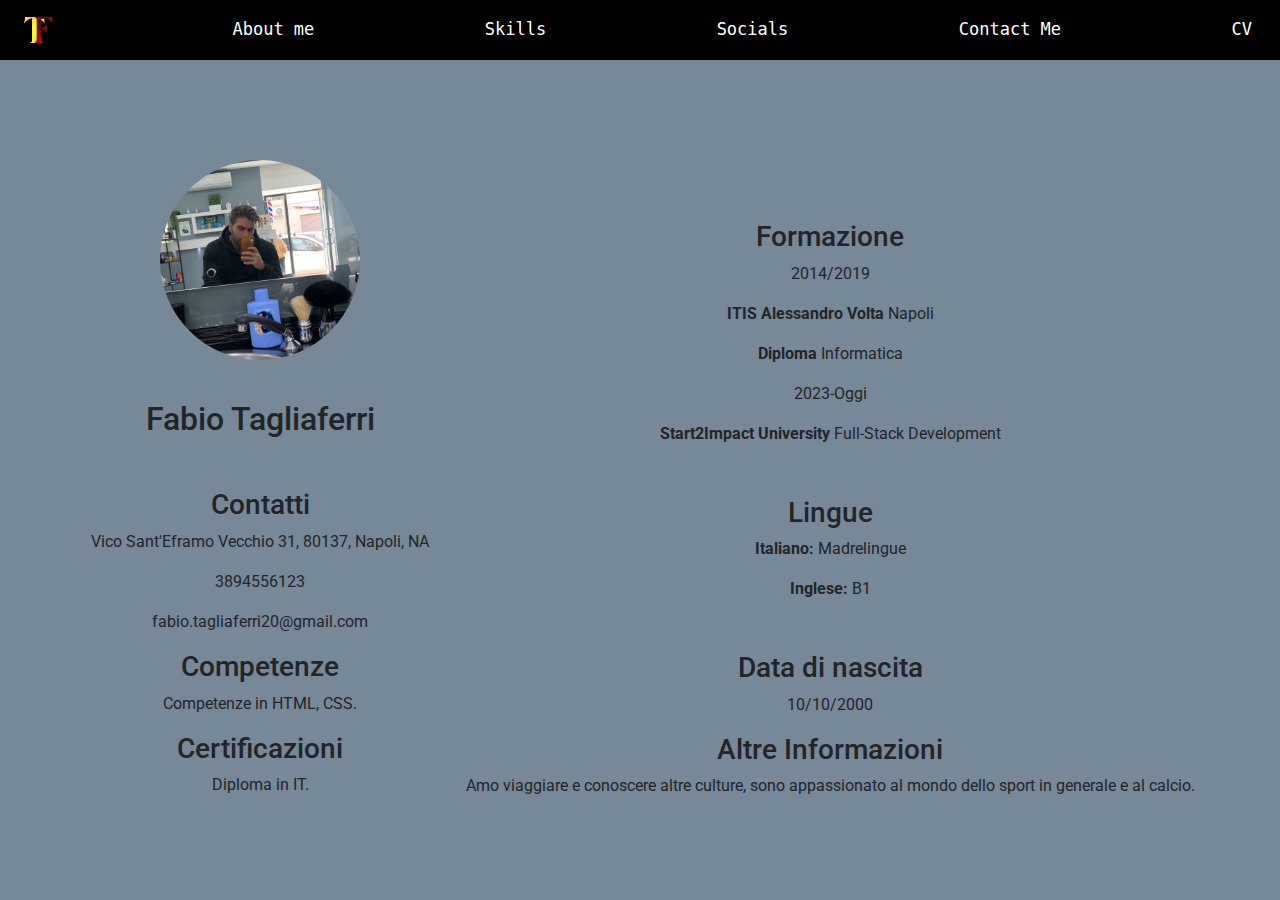
==== cv.html @ 47c245b6 "finale" ====
<!DOCTYPE html>
<html>
<head>
    <title>
        My Journey
    </title>
    <link rel="stylesheet" href="css/bootstrap.css">  
    <link rel="stylesheet" href="styles.css">
    <link rel="stylesheet" href="styles-cv.css">
    <link rel="preconnect" href="https://fonts.googleapis.com">
    <link rel="preconnect" href="https://fonts.gstatic.com" crossorigin>
    <link href="https://fonts.googleapis.com/css2?family=Roboto:ital,wght@1,300;1,400;1,500;1,700&display=swap" rel="stylesheet">
</head>

<body>

    <nav class="navbar sticky-top"  >
        <div class="container-fluid">
            <a class="navbar-brand" href="#">
             <img src="Immagini/Logo.png" width="50px" height="50px"> 
            </a>
        <a class="navbar-brand" href="http://127.0.0.1:5500/Progetto-finale/progetto.html?contact_number=&user_name=d&user_email=d%40gmail.com&subject=dd&message=#about-me">About me</a>
        <a class="navbar-brand" href="http://127.0.0.1:5500/Progetto-finale/progetto.html?contact_number=&user_name=d&user_email=d%40gmail.com&subject=dd&message=#skills" >Skills</a>
        <a class="navbar-brand" href="http://127.0.0.1:5500/Progetto-finale/progetto.html?contact_number=&user_name=d&user_email=d%40gmail.com&subject=dd&message=#socials">Socials</a>
        <a class="navbar-brand" href="file:///C:/Users/Fabio/OneDrive/Desktop/Esercizi-html/Progetto-finale/progetto.html#contact-me">Contact Me</a>
        <a class="navbar-brand" href="#">CV</a>
        </div>
      </nav>
      <div class="container text-center">
        <div class="row">
            <div class="col-4">
                <div class="back-left">
                    <div class="pic-cv">
                        <img class="photo-cv" src="Immagini/io.jpg">
                    </div>
                    <h2>Fabio Tagliaferri</h2>
                <div class="contatti">
                <h3>Contatti</h3>
                <p class="info-cont">Vico Sant'Eframo Vecchio 31, 80137, Napoli, NA</p>
                <p class="info-cont">3894556123</p>
                <p class="info-cont">fabio.tagliaferri20@gmail.com</p>
                </div>
                <div class="competenze">
                <h3>Competenze</h3>
                <p>Competenze in HTML, CSS.</p>
                </div>
                <div class="Certificazioni">
                <h3>Certificazioni</h3>
                <p>Diploma in IT.</p>
                </div>
            </div>
        </div>
            <div class="col-8">
                <div class="formazione">
             <h3>Formazione</h3>
             <p>2014/2019</p>
             <p><strong>ITIS Alessandro Volta</strong> Napoli</p>
             <p><strong>Diploma</strong> Informatica</p>
             <p>2023-Oggi</p>
             <p><strong>Start2Impact University</strong> Full-Stack Development</p>
             </div>
                <div class="lingue">
                    <h3>Lingue</h3>
                    <p><strong>Italiano:</strong> Madrelingue</p>
                    <p><strong>Inglese:</strong> B1</p>
                </div>
                <div class="nascita">
                    <h3>Data di nascita</h3>
                    <p>10/10/2000</p>

                </div>
                <div class="altre-informazioni">
                    <h3>Altre Informazioni</h3>
                    <p>Amo viaggiare e conoscere altre culture, sono appassionato al mondo dello sport in generale e al calcio.</p>
                </div>
            </div>
            

          </div>
        </div>
</body>
---- styles.css ----
* {
    font-family: Roboto, Arial;
    margin: 0px;
    }

body {
    margin: 0px;
    height: 2300px;
    background-color: lightslategray;
    
}
#about-me {
    padding: 0px 35px 35px 35px;
}
.navbar {
    background-color: black;
    
    padding: 0;
}
.navbar-brand{
    color: white;
    font-size: 17px;
    font-family: monospace;

}

.navbar-brand:hover {
    color: blue;
}
.navbar-brand:active {
    color: white;
}
.head {
    
    margin-top: 10px;
    margin-left: 10px;
    justify-content: center;
    align-items: center;
}
.start2impact {
    text-decoration: none;
    color: green;
}
.start2impact:hover{
    color: darkgreen;
}
.sfondo { width: 100%;
    
    
}
.img-fluid {
  width: 250px;
  height: 250px;;
  object-fit: cover;
  border-radius: 125px;
  margin-bottom: 30px;
}
.container {
    margin-top: 100px;
}
.leng-photo {
    width: 80px;
    height: 80px;
    margin-right: 20px;
    padding-right: 0;
    padding-left: 0;
}
.row{ 
    .img-fluid {
        height: 80px;
        width: 80px;
        padding: 0px;
        margin-right: 20px;
        border-radius: 0px;
        margin-bottom: 5px;
    }
}
.h-skills{ color: white;

}
#skills {
    padding-top: 10px;
    padding-bottom: 80px;
    background-color: black;
    }

.socials-photo {
    width: 60px;
    height: 60px;
    margin-right: 20px;
    border-radius: 10px;
}
#socials {
    margin-bottom: 0px;
    padding-top: 20px;
}
.h-form {
    color: white;
}
#contact-me {
    margin-top: 100px;
    padding-top: 60px;
    background-color: black;
    padding-bottom: 60px;
}
---- styles-cv.css ----
body {
    height: auto;

}
.pic-cv { margin-bottom: 40px;
}
.photo-cv {
    width: 200px;
    height: 200px;
    border-radius: 100px;
    object-fit: cover;
}

.formazione {
    margin-top: 60px;
}
.lingue {
    margin-top: 50px;
}
.nascita {
    margin-top: 50px;
}
.contatti {
    margin-top: 50px;
}
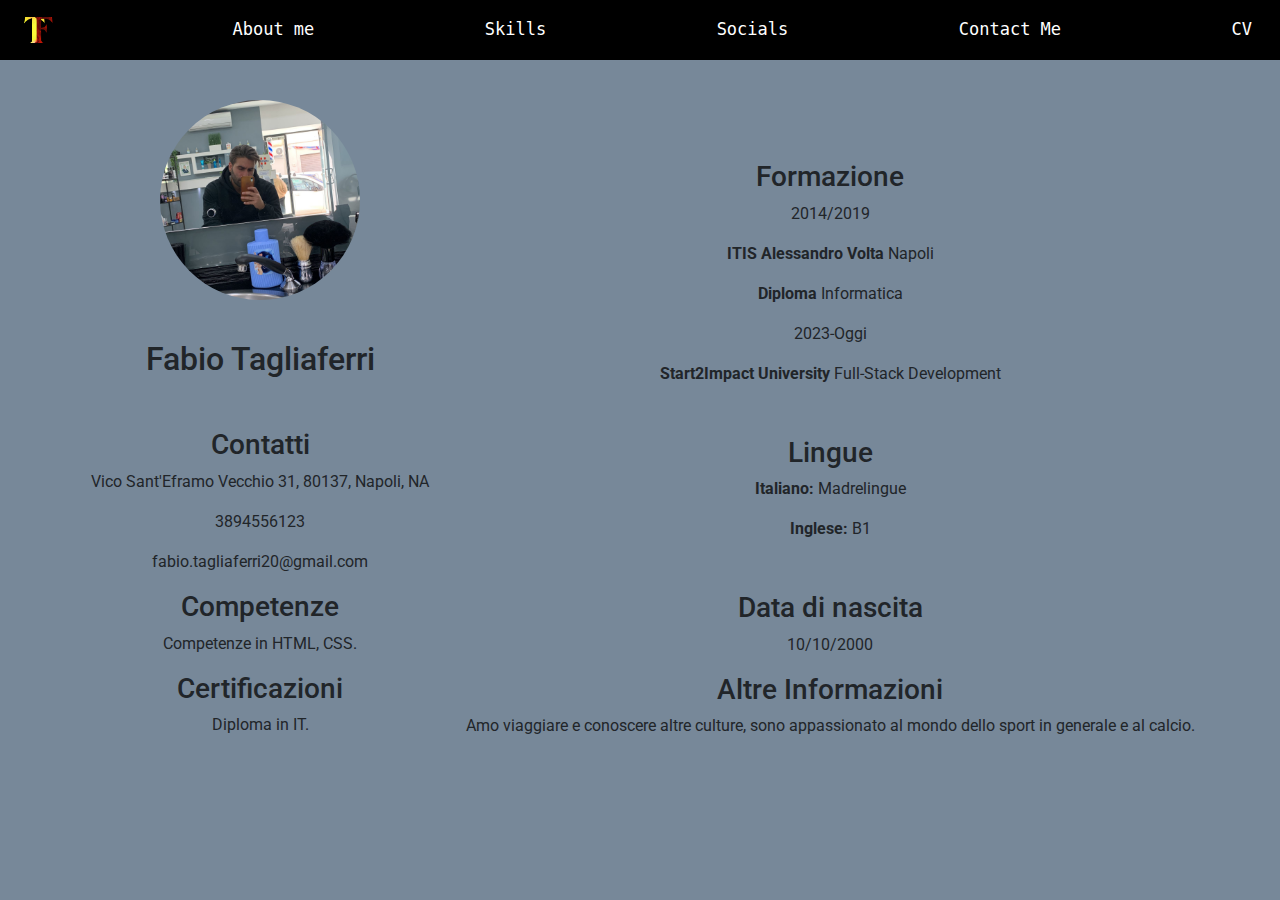
==== commit 76fe6a8a: "fix" ====
--- a/cv.html
+++ b/cv.html
@@ -14,15 +14,15 @@
 
 <body>
 
-    <nav class="navbar sticky-top"  >
+    <nav class="navbar fixed-top"  >
         <div class="container-fluid">
             <a class="navbar-brand" href="#">
              <img src="Immagini/Logo.png" width="50px" height="50px"> 
             </a>
-        <a class="navbar-brand" href="http://127.0.0.1:5500/Progetto-finale/progetto.html?contact_number=&user_name=d&user_email=d%40gmail.com&subject=dd&message=#about-me">About me</a>
-        <a class="navbar-brand" href="http://127.0.0.1:5500/Progetto-finale/progetto.html?contact_number=&user_name=d&user_email=d%40gmail.com&subject=dd&message=#skills" >Skills</a>
-        <a class="navbar-brand" href="http://127.0.0.1:5500/Progetto-finale/progetto.html?contact_number=&user_name=d&user_email=d%40gmail.com&subject=dd&message=#socials">Socials</a>
-        <a class="navbar-brand" href="file:///C:/Users/Fabio/OneDrive/Desktop/Esercizi-html/Progetto-finale/progetto.html#contact-me">Contact Me</a>
+        <a class="navbar-brand" href="index.html#about-me">About me</a>
+        <a class="navbar-brand" href="index.html#skills" >Skills</a>
+        <a class="navbar-brand" href="index.html#socials">Socials</a>
+        <a class="navbar-brand" href="index.html#contact-me">Contact Me</a>
         <a class="navbar-brand" href="#">CV</a>
         </div>
       </nav>
--- a/styles.css
+++ b/styles.css
@@ -36,6 +36,9 @@
     margin-left: 10px;
     justify-content: center;
     align-items: center;
+}
+.bio {
+    font-size: 20px;
 }
 .start2impact {
     text-decoration: none;
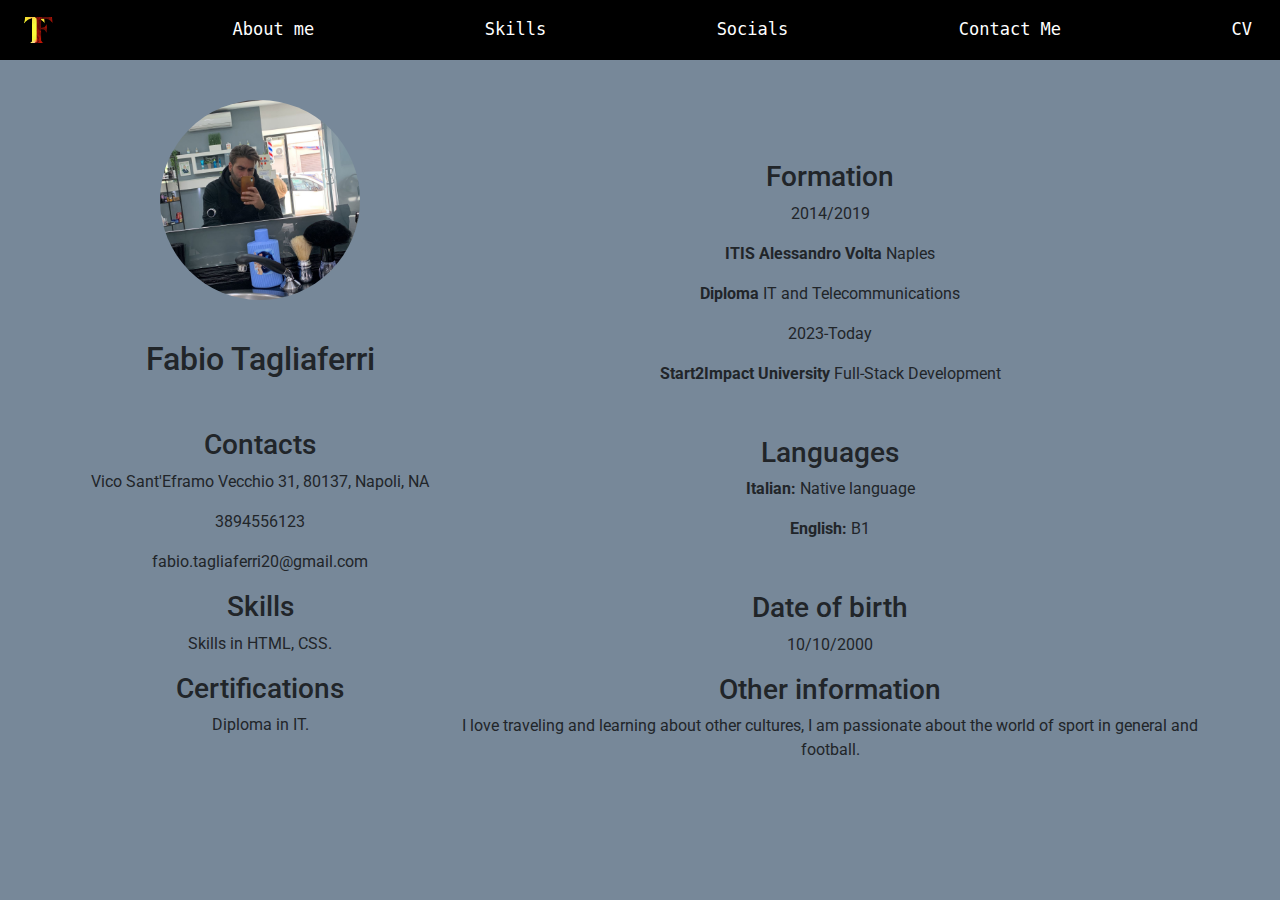
==== commit 8408d353: "update cv info" ====
--- a/cv.html
+++ b/cv.html
@@ -35,43 +35,43 @@
                     </div>
                     <h2>Fabio Tagliaferri</h2>
                 <div class="contatti">
-                <h3>Contatti</h3>
+                <h3>Contacts</h3>
                 <p class="info-cont">Vico Sant'Eframo Vecchio 31, 80137, Napoli, NA</p>
                 <p class="info-cont">3894556123</p>
                 <p class="info-cont">fabio.tagliaferri20@gmail.com</p>
                 </div>
                 <div class="competenze">
-                <h3>Competenze</h3>
-                <p>Competenze in HTML, CSS.</p>
+                <h3>Skills</h3>
+                <p>Skills in HTML, CSS.</p>
                 </div>
                 <div class="Certificazioni">
-                <h3>Certificazioni</h3>
+                <h3>Certifications</h3>
                 <p>Diploma in IT.</p>
                 </div>
             </div>
         </div>
             <div class="col-8">
                 <div class="formazione">
-             <h3>Formazione</h3>
+             <h3>Formation</h3>
              <p>2014/2019</p>
-             <p><strong>ITIS Alessandro Volta</strong> Napoli</p>
-             <p><strong>Diploma</strong> Informatica</p>
-             <p>2023-Oggi</p>
+             <p><strong>ITIS Alessandro Volta</strong> Naples</p>
+             <p><strong>Diploma</strong> IT and Telecommunications</p>
+             <p>2023-Today</p>
              <p><strong>Start2Impact University</strong> Full-Stack Development</p>
              </div>
                 <div class="lingue">
-                    <h3>Lingue</h3>
-                    <p><strong>Italiano:</strong> Madrelingue</p>
-                    <p><strong>Inglese:</strong> B1</p>
+                    <h3>Languages</h3>
+                    <p><strong>Italian:</strong> Native language</p>
+                    <p><strong>English:</strong> B1</p>
                 </div>
                 <div class="nascita">
-                    <h3>Data di nascita</h3>
+                    <h3>Date of birth</h3>
                     <p>10/10/2000</p>
 
                 </div>
                 <div class="altre-informazioni">
-                    <h3>Altre Informazioni</h3>
-                    <p>Amo viaggiare e conoscere altre culture, sono appassionato al mondo dello sport in generale e al calcio.</p>
+                    <h3>Other information</h3>
+                    <p>I love traveling and learning about other cultures, I am passionate about the world of sport in general and football.</p>
                 </div>
             </div>
             
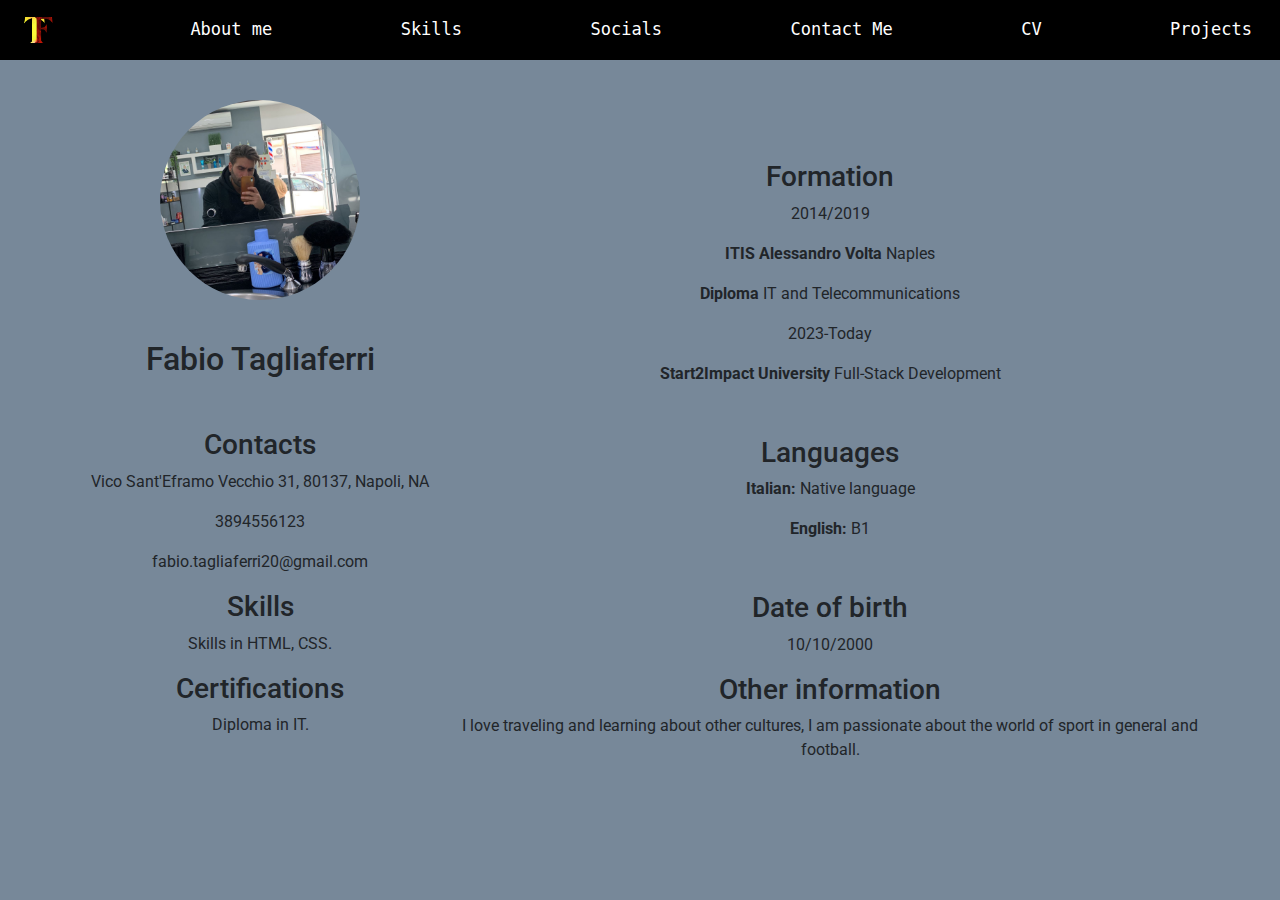
==== commit 8a741331: "new" ====
--- a/cv.html
+++ b/cv.html
@@ -16,14 +16,15 @@
 
     <nav class="navbar fixed-top"  >
         <div class="container-fluid">
-            <a class="navbar-brand" href="#">
+            <a class="navbar-brand" href="index.html">
              <img src="Immagini/Logo.png" width="50px" height="50px"> 
             </a>
         <a class="navbar-brand" href="index.html#about-me">About me</a>
         <a class="navbar-brand" href="index.html#skills" >Skills</a>
         <a class="navbar-brand" href="index.html#socials">Socials</a>
         <a class="navbar-brand" href="index.html#contact-me">Contact Me</a>
-        <a class="navbar-brand" href="#">CV</a>
+        <a class="navbar-brand" href="cv.html">CV</a>
+        <a class="navbar-brand" href="projects.html">Projects</a>
         </div>
       </nav>
       <div class="container text-center">
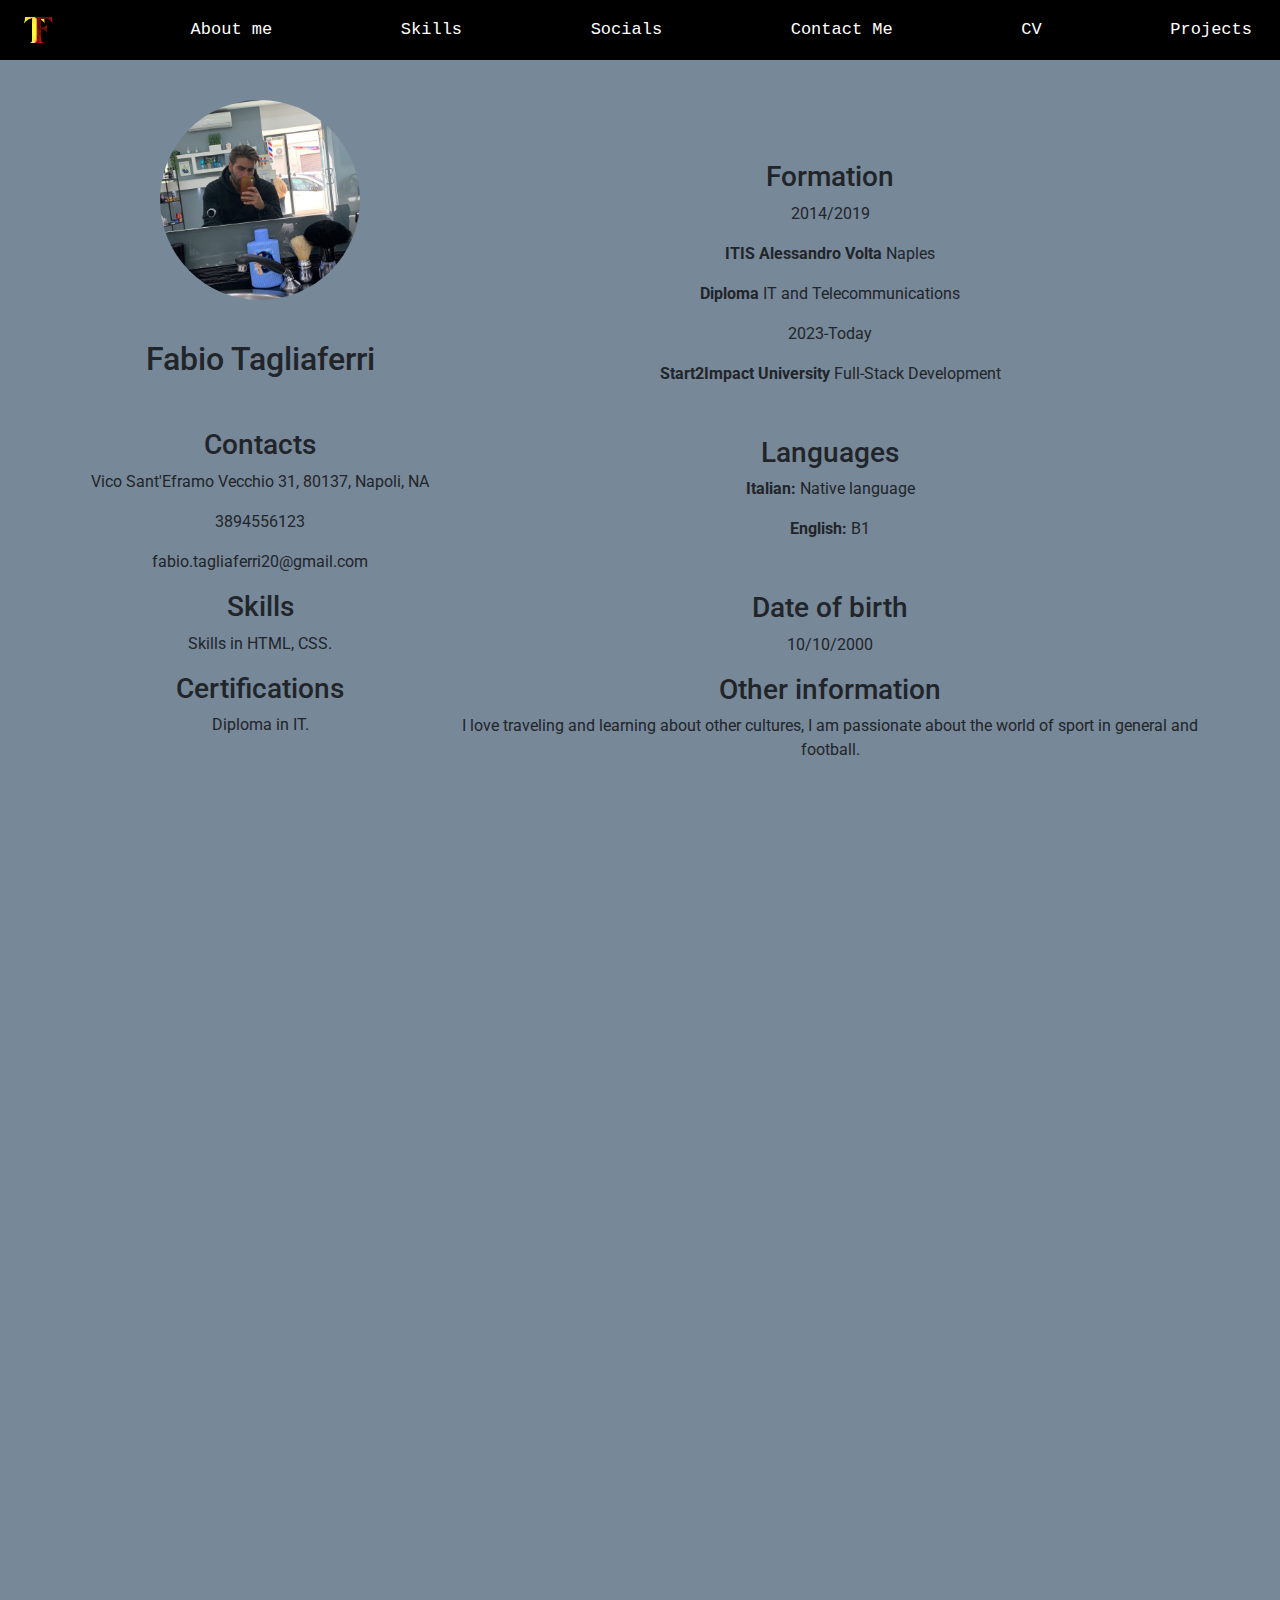
==== commit b02ef54b: "+" ====
--- a/cv.html
+++ b/cv.html
@@ -12,7 +12,7 @@
     <link href="https://fonts.googleapis.com/css2?family=Roboto:ital,wght@1,300;1,400;1,500;1,700&display=swap" rel="stylesheet">
 </head>
 
-<body>
+<body class="main-body">
 
     <nav class="navbar fixed-top"  >
         <div class="container-fluid">
--- a/styles.css
+++ b/styles.css
@@ -3,7 +3,7 @@
     margin: 0px;
     }
 
-body {
+.main-body {
     margin: 0px;
     height: 2300px;
     background-color: lightslategray;
